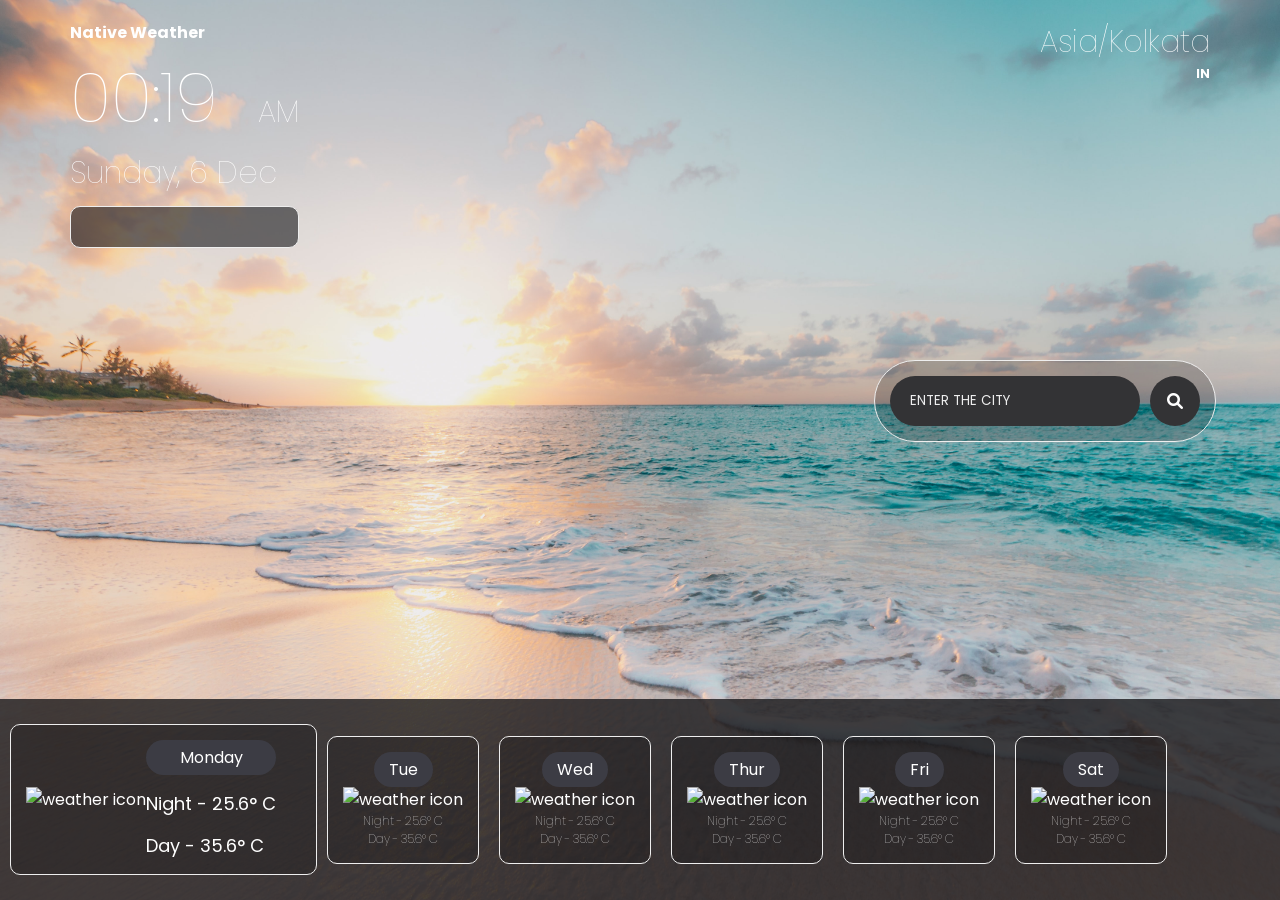
==== index.html @ 52d2ef5c "Rename weather.html to index.html" ====
<!DOCTYPE html>
<html lang="en">
  <head>
    <meta charset="UTF-8" />
    <meta http-equiv="X-UA-Compatible" content="IE=edge" />
    <meta name="viewport" content="width=device-width, initial-scale=1.0" />
    <link rel="stylesheet" href="weather.css" />

    <link
      rel="stylesheet"
      href="https://cdnjs.cloudflare.com/ajax/libs/font-awesome/6.0.0-beta2/css/all.min.css"
      integrity="sha512-YWzhKL2whUzgiheMoBFwW8CKV4qpHQAEuvilg9FAn5VJUDwKZZxkJNuGM4XkWuk94WCrrwslk8yWNGmY1EduTA=="
      crossorigin="anonymous"
      referrerpolicy="no-referrer"
    />

    <title>Native_weather</title>
  </head>
  <body>
    <div class="container">
      <div class="current-info">
        <div class="date-container">
          <div class="logo"><b>Native Weather</b></div>
          <div class="time" id="time">12:30 <span id="am-pm">PM</span></div>
          <div class="date" id="date">Monday, 25 May</div>

          <div class="others" id="current-weather-items"></div>
        </div>

        <div class="place-container">
          <div class="time-zone" id="time-zone">Asia/Kolkata</div>
          <div id="country" class="country">IN</div>
          <div class="wrapper">
            <div class="search_box">
              <input
                type="text"
                class="input_search"
                placeholder="ENTER THE CITY"
              />
              <div class="search_btn" id="search_btn2">
                <i class="fas fa-search"></i>
              </div>
            </div>
          </div>
        </div>
      </div>
    </div>

    <div class="future-forecast">
      <div class="today" id="current-temp">
        <img
          src="http://openweathermap.org/img/wn/10d@2x.png"
          alt="weather icon"
          class="w-icon"
        />
        <div class="other">
          <div class="day">Monday</div>
          <div class="temp">Night - 25.6&#176; C</div>
          <div class="temp">Day - 35.6&#176; C</div>
        </div>
      </div>

      <div class="weather-forecast" id="weather-forecast">
        <div class="weather-forecast-item">
          <div class="day">Tue</div>
          <img
            src="http://openweathermap.org/img/wn/10d@2x.png"
            alt="weather icon"
            class="w-icon"
          />
          <div class="temp">Night - 25.6&#176; C</div>
          <div class="temp">Day - 35.6&#176; C</div>
        </div>
        <div class="weather-forecast-item">
          <div class="day">Wed</div>
          <img
            src="http://openweathermap.org/img/wn/10d@2x.png"
            alt="weather icon"
            class="w-icon"
          />
          <div class="temp">Night - 25.6&#176; C</div>
          <div class="temp">Day - 35.6&#176; C</div>
        </div>
        <div class="weather-forecast-item">
          <div class="day">Thur</div>
          <img
            src="http://openweathermap.org/img/wn/10d@2x.png"
            alt="weather icon"
            class="w-icon"
          />
          <div class="temp">Night - 25.6&#176; C</div>
          <div class="temp">Day - 35.6&#176; C</div>
        </div>
        <div class="weather-forecast-item">
          <div class="day">Fri</div>
          <img
            src="http://openweathermap.org/img/wn/10d@2x.png"
            alt="weather icon"
            class="w-icon"
          />
          <div class="temp">Night - 25.6&#176; C</div>
          <div class="temp">Day - 35.6&#176; C</div>
        </div>
        <div class="weather-forecast-item">
          <div class="day">Sat</div>
          <img
            src="http://openweathermap.org/img/wn/10d@2x.png"
            alt="weather icon"
            class="w-icon"
          />
          <div class="temp">Night - 25.6&#176; C</div>
          <div class="temp">Day - 35.6&#176; C</div>
        </div>
      </div>
    </div>

    <script
      src="https://cdnjs.cloudflare.com/ajax/libs/moment.js/2.29.1/moment.min.js"
      integrity="sha512-qTXRIMyZIFb8iQcfjXWCO8+M5Tbc38Qi5WzdPOYZHIlZpzBHG3L3by84BBBOiRGiEb7KKtAOAs5qYdUiZiQNNQ=="
      crossorigin="anonymous"
      referrerpolicy="no-referrer"
    ></script>

    <script src="weather.js"></script>
  </body>
</html>
---- weather.css ----
@import url("https://fonts.googleapis.com/css2?family=Poppins:wght@100;400;700&display=swap");
*{
    box-sizing: border-box;
    margin:0;
    padding:0;
    font-family: 'Poppins', sans-serif;
}

body{
    background:url("backimage.jpg");
    background-repeat: no-repeat;
    background-size:cover;
    overflow:auto;
    height: 100vh;
    
}

.container{
    padding: 20px 70px;
    color:#fff;
}

.current-info{
    display: flex;
    justify-content: space-between;
    flex-wrap: wrap;
}
.date-container{
    font-weight: 100;
}
.date-container .time{
    font-size: 70px;
}

.date-container #am-pm{
    font-size: 30px;
    margin-left: 20px;
}

.date-container .date{
    font-size: 30px;
}

.place-container{
    text-align: end;
}

.place-container .time-zone{
    font-size: 30px;
    font-weight: 100;
}

.place-container .country{
    font-size: 12px;
    font-weight: 700;
}

.current-info .others{
    display: flex;
    flex-direction: column;
    background: rgba(24,24,27, 0.6);
    padding:20px;
    border-radius: 10px;
    margin: 10px 0;
    border: 1px solid #eee;
}

.current-info .others .weather-item{
    display: flex;
    justify-content: space-between;
}


.future-forecast{
    background: rgba(24,24,27,0.8);
    padding:  25px 10px;
    position: fixed;
    bottom: 0;
    display: flex;
    color:white;
    width: 100%;
    align-items: center;
    justify-content: center;
    overflow-y:hidden;
}

.future-forecast .today{
    display: flex;
    align-items: center;
    justify-content: center;
    border: 1px solid #eee;
    border-radius: 10px;
    padding: 15px;
    padding-right: 40px;
    background: #00000033;
   
}

.future-forecast .today .day{
    padding: 5px 15px;
    background: #3c3c44;
    border-radius: 50px;
    text-align: center;
}

.future-forecast .today .temp{
    font-size: 18px;
    padding-top: 15px;
}

.future-forecast .weather-forecast{
    display: flex;
}

.weather-forecast .weather-forecast-item{
    display: flex;
    flex-direction: column;
    align-items: center;
    justify-content: center;
    margin: 0 10px;
    border: 1px solid #eee;
    padding: 15px;
    border-radius: 10px;
    background: rgba(0,0,0,0.2)
}

.weather-forecast .weather-forecast-item .day{
    padding: 5px 15px;
    background: #3C3C44;
    border-radius: 50px;
    text-align: center;
}

.weather-forecast .weather-forecast-item .temp{
    font-weight: 100;
    font-size: 12px;
}


@media only screen and  (max-width:730px){
    
    .container{
        padding: 20px;
    }
    
    .future-forecast{
        justify-content: start;
        align-items: none;
        overflow-y: scroll;
    }

    .future-forecast .today .temp{
        font-size: 16px;
    }

    .date-container .time{
        font-size: 50px;
    }

    .date-container #am-pm{
        font-size: 20px;
    }

    .date-container .date{
        font-size: 20px;
    }

    .place-container{
        text-align: end;
        margin-top: 15px;
    }

    .place-container .time-zone{
        font-size: 20px;
    }

    .current-info .others{
        padding: 12px;
    }

    .current-info .others .weather-item{
        font-size: 14px;
    }

}

@media only screen and (max-width: 1400px){
    .future-forecast{
        justify-content: start;
        align-items: none;
        overflow-x: scroll;
    }
}



.wrapper{
    position: absolute;
	top:40%;
    right:5%;
	display: flex;
	justify-content: center;
	align-items: center;   
}

.search_box{
	background: rgba(0,0,0,0.2);
	position: relative;
	padding: 15px;
	border-radius: 50px;
    border: 1px solid #eee;
	display: flex;
}

.search_box .search_btn{
	width: 50px;
	height: 50px;
	border-radius: 50%;
	background: #333335;
	display: flex;
	justify-content: center;
	align-items: center;
	color: #fff;
	margin-left: 10px;
	cursor: pointer;
}

.search_box .input_search{
	outline: none;
	border:0px;
	background: #333335;
	border-radius: 50px;
	padding: 15px 20px;
	width: 250px; 
	height:50px;
	color: #fff;
    font-family: 'Poppins', sans-serif;
}
::placeholder{
    color:#eee;
    }


/*.city{
    background: rgba(24,24,27,0.8);
    font-family: 'Poppins', sans-serif;
    color: aliceblue;
    text-align: center;
    width: 250px;
    border: 1px solid #eee;
    border-radius: 10px;;
}

.submit{

}*/
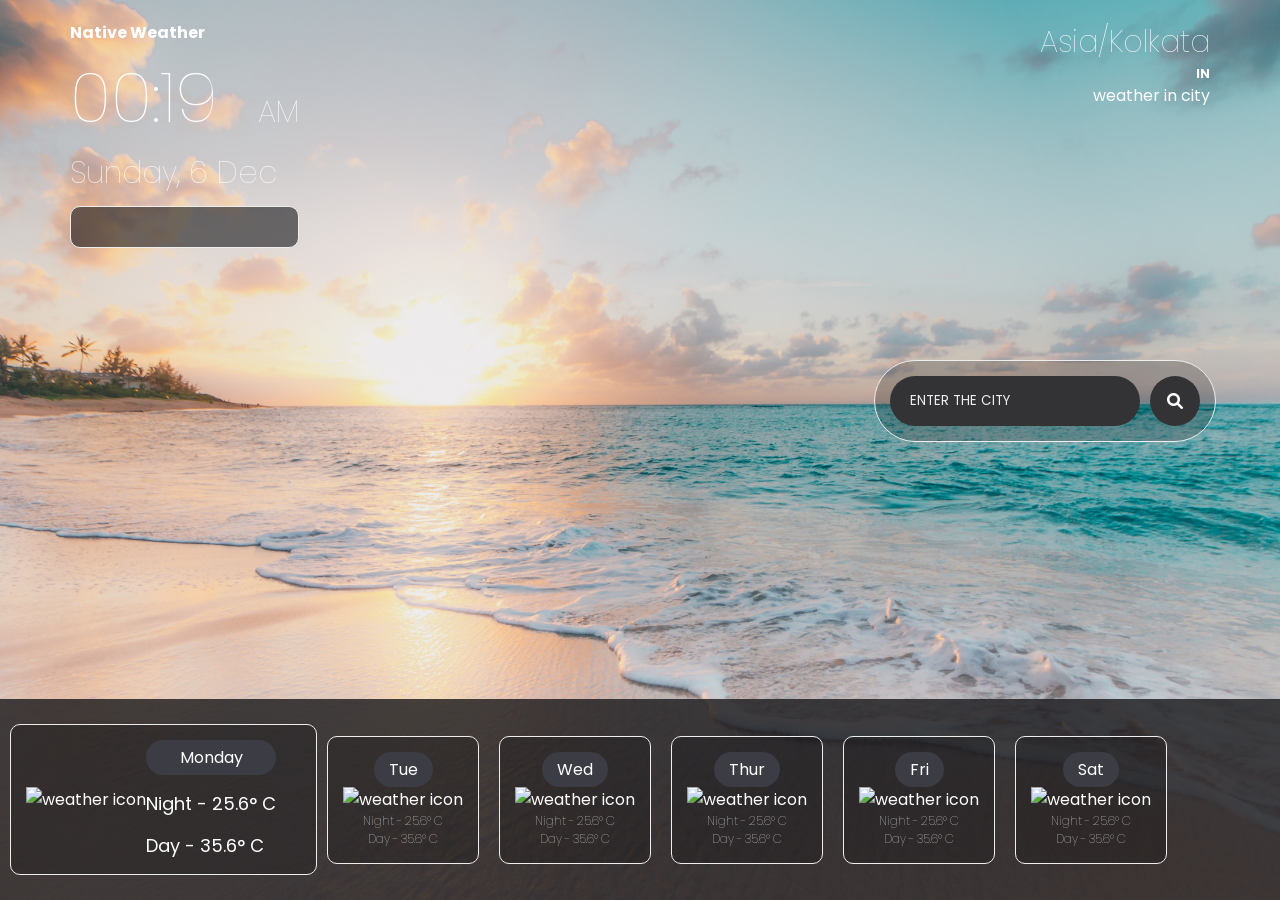
==== commit eaf35484: "added city in html" ====
--- a/index.html
+++ b/index.html
@@ -4,7 +4,7 @@
     <meta charset="UTF-8" />
     <meta http-equiv="X-UA-Compatible" content="IE=edge" />
     <meta name="viewport" content="width=device-width, initial-scale=1.0" />
-    <link rel="stylesheet" href="weather.css" />
+    <link rel="stylesheet" href="index.css" />
 
     <link
       rel="stylesheet"
@@ -30,6 +30,8 @@
         <div class="place-container">
           <div class="time-zone" id="time-zone">Asia/Kolkata</div>
           <div id="country" class="country">IN</div>
+          <div id="city">weather in city</div>
+
           <div class="wrapper">
             <div class="search_box">
               <input
@@ -121,6 +123,6 @@
       referrerpolicy="no-referrer"
     ></script>
 
-    <script src="weather.js"></script>
+    <script src="index.js"></script>
   </body>
 </html>
--- a/index.css
+++ b/index.css
@@ -0,0 +1,256 @@
+@import url("https://fonts.googleapis.com/css2?family=Poppins:wght@100;400;700&display=swap");
+*{
+    box-sizing: border-box;
+    margin:0;
+    padding:0;
+    font-family: 'Poppins', sans-serif;
+}
+
+body{
+    background:url("backimage.jpg");
+    background-repeat: no-repeat;
+    background-size:cover;
+    overflow:auto;
+    height: 100vh;
+    
+}
+
+.container{
+    padding: 20px 70px;
+    color:#fff;
+}
+
+.current-info{
+    display: flex;
+    justify-content: space-between;
+    flex-wrap: wrap;
+}
+.date-container{
+    font-weight: 100;
+}
+.date-container .time{
+    font-size: 70px;
+}
+
+.date-container #am-pm{
+    font-size: 30px;
+    margin-left: 20px;
+}
+
+.date-container .date{
+    font-size: 30px;
+}
+
+.place-container{
+    text-align: end;
+}
+
+.place-container .time-zone{
+    font-size: 30px;
+    font-weight: 100;
+}
+
+.place-container .country{
+    font-size: 12px;
+    font-weight: 700;
+}
+
+.current-info .others{
+    display: flex;
+    flex-direction: column;
+    background: rgba(24,24,27, 0.6);
+    padding:20px;
+    border-radius: 10px;
+    margin: 10px 0;
+    border: 1px solid #eee;
+}
+
+.current-info .others .weather-item{
+    display: flex;
+    justify-content: space-between;
+}
+
+
+.future-forecast{
+    background: rgba(24,24,27,0.8);
+    padding:  25px 10px;
+    position: fixed;
+    bottom: 0;
+    display: flex;
+    color:white;
+    width: 100%;
+    align-items: center;
+    justify-content: center;
+    overflow-y:hidden;
+}
+
+.future-forecast .today{
+    display: flex;
+    align-items: center;
+    justify-content: center;
+    border: 1px solid #eee;
+    border-radius: 10px;
+    padding: 15px;
+    padding-right: 40px;
+    background: #00000033;
+   
+}
+
+.future-forecast .today .day{
+    padding: 5px 15px;
+    background: #3c3c44;
+    border-radius: 50px;
+    text-align: center;
+}
+
+.future-forecast .today .temp{
+    font-size: 18px;
+    padding-top: 15px;
+}
+
+.future-forecast .weather-forecast{
+    display: flex;
+}
+
+.weather-forecast .weather-forecast-item{
+    display: flex;
+    flex-direction: column;
+    align-items: center;
+    justify-content: center;
+    margin: 0 10px;
+    border: 1px solid #eee;
+    padding: 15px;
+    border-radius: 10px;
+    background: rgba(0,0,0,0.2)
+}
+
+.weather-forecast .weather-forecast-item .day{
+    padding: 5px 15px;
+    background: #3C3C44;
+    border-radius: 50px;
+    text-align: center;
+}
+
+.weather-forecast .weather-forecast-item .temp{
+    font-weight: 100;
+    font-size: 12px;
+}
+
+
+@media only screen and  (max-width:730px){
+    
+    .container{
+        padding: 20px;
+    }
+    
+    .future-forecast{
+        justify-content: start;
+        align-items: none;
+        overflow-y: scroll;
+    }
+
+    .future-forecast .today .temp{
+        font-size: 16px;
+    }
+
+    .date-container .time{
+        font-size: 50px;
+    }
+
+    .date-container #am-pm{
+        font-size: 20px;
+    }
+
+    .date-container .date{
+        font-size: 20px;
+    }
+
+    .place-container{
+        text-align: end;
+        margin-top: 15px;
+    }
+
+    .place-container .time-zone{
+        font-size: 20px;
+    }
+
+    .current-info .others{
+        padding: 12px;
+    }
+
+    .current-info .others .weather-item{
+        font-size: 14px;
+    }
+
+}
+
+@media only screen and (max-width: 1400px){
+    .future-forecast{
+        justify-content: start;
+        align-items: none;
+        overflow-x: scroll;
+    }
+}
+
+
+
+.wrapper{
+    position: absolute;
+	top:40%;
+    right:5%;
+	display: flex;
+	justify-content: center;
+	align-items: center;   
+}
+
+.search_box{
+	background: rgba(0,0,0,0.2);
+	position: relative;
+	padding: 15px;
+	border-radius: 50px;
+    border: 1px solid #eee;
+	display: flex;
+}
+
+.search_box .search_btn{
+	width: 50px;
+	height: 50px;
+	border-radius: 50%;
+	background: #333335;
+	display: flex;
+	justify-content: center;
+	align-items: center;
+	color: #fff;
+	margin-left: 10px;
+	cursor: pointer;
+}
+
+.search_box .input_search{
+	outline: none;
+	border:0px;
+	background: #333335;
+	border-radius: 50px;
+	padding: 15px 20px;
+	width: 250px; 
+	height:50px;
+	color: #fff;
+    font-family: 'Poppins', sans-serif;
+}
+::placeholder{
+    color:#eee;
+    }
+
+
+/*.city{
+    background: rgba(24,24,27,0.8);
+    font-family: 'Poppins', sans-serif;
+    color: aliceblue;
+    text-align: center;
+    width: 250px;
+    border: 1px solid #eee;
+    border-radius: 10px;;
+}
+
+.submit{
+
+}*/
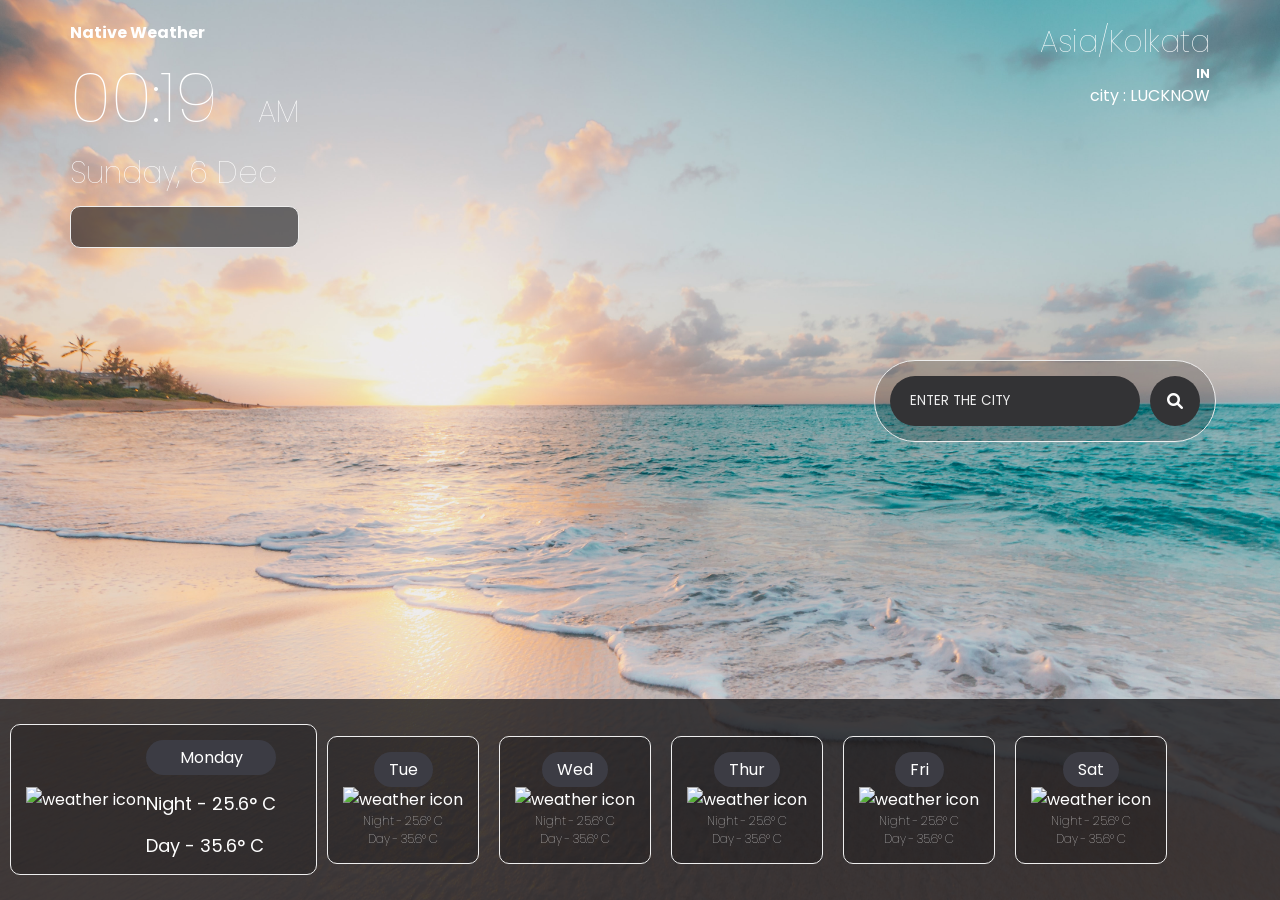
==== commit 5ebfa7d3: "some modification" ====
--- a/index.html
+++ b/index.html
@@ -30,7 +30,7 @@
         <div class="place-container">
           <div class="time-zone" id="time-zone">Asia/Kolkata</div>
           <div id="country" class="country">IN</div>
-          <div id="city">weather in city</div>
+          <div id="city"> city : LUCKNOW</div>
 
           <div class="wrapper">
             <div class="search_box">
